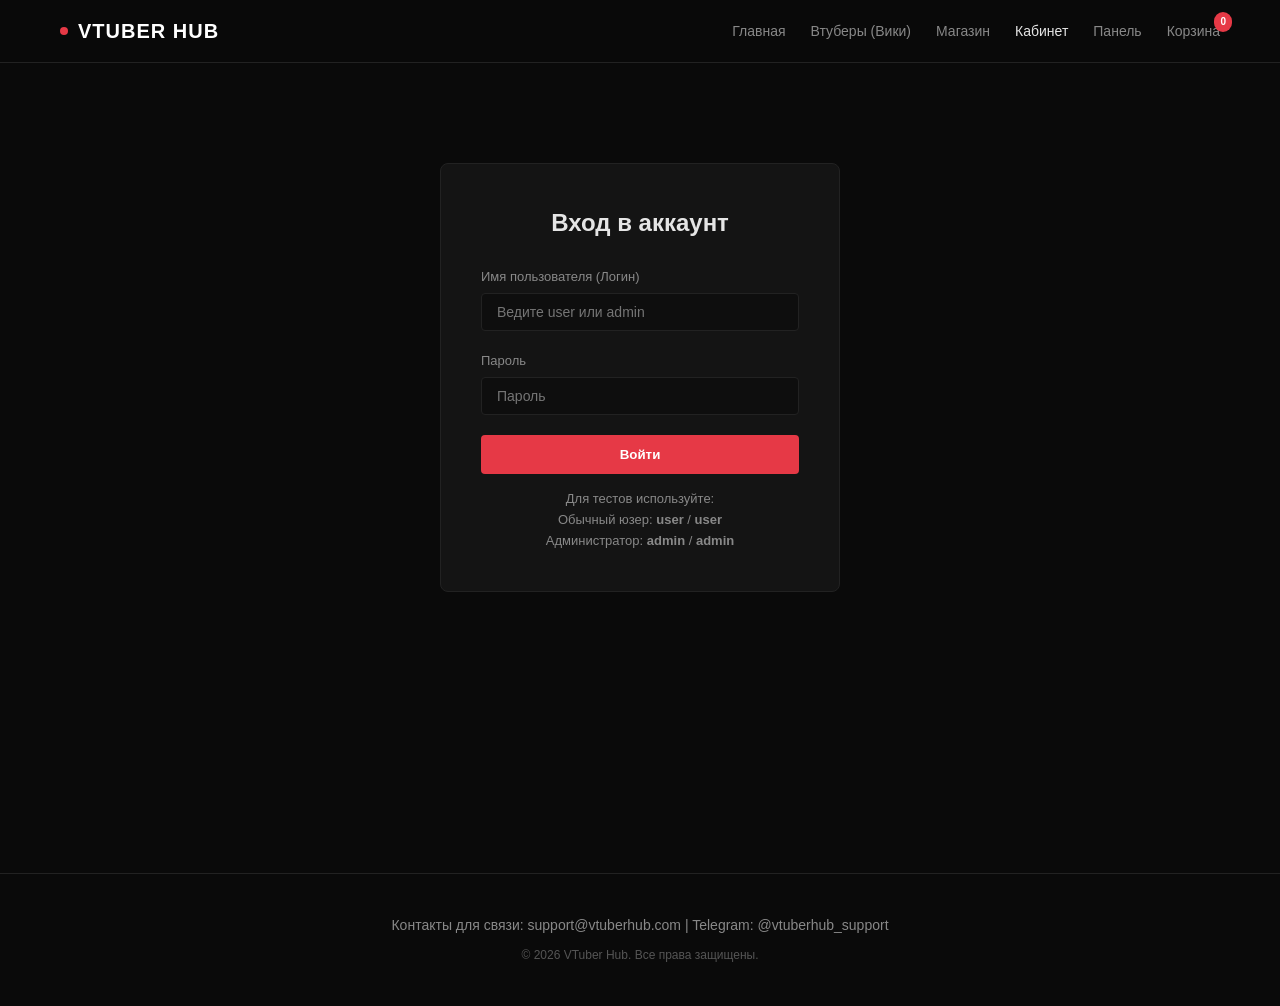
==== account.html @ 6519ed6c "Add files via upload" ====
<!DOCTYPE html>
<html lang="ru">
<head>
    <meta charset="UTF-8">
    <meta name="viewport" content="width=device-width, initial-scale=1.0">
    <title>Личный Кабинет - VTuber Hub</title>
    <link rel="stylesheet" href="style.css">
    <style>
        .account-layout {
            display: grid;
            grid-template-columns: 250px 1fr;
            gap: 40px;
        }
        @media (max-width: 768px) {
            .account-layout {
                grid-template-columns: 1fr;
            }
        }
        .account-menu {
            display: flex;
            flex-direction: column;
            gap: 10px;
        }
        .account-menu-btn {
            background: none;
            border: none;
            color: var(--text-muted);
            text-align: left;
            padding: 12px 15px;
            font-size: 15px;
            cursor: pointer;
            border-radius: 4px;
            transition: background-color 0.2s, color 0.2s;
        }
        .account-menu-btn:hover, .account-menu-btn.active {
            background-color: var(--card-bg);
            color: var(--text-main);
        }
        .account-content {
            background-color: var(--card-bg);
            border: 1px solid var(--border-color);
            border-radius: 8px;
            padding: 30px;
        }
        .profile-header {
            display: flex;
            align-items: center;
            gap: 20px;
            margin-bottom: 30px;
        }
        .avatar-placeholder {
            width: 80px;
            height: 80px;
            border-radius: 50%;
            background-color: #222;
            display: flex;
            align-items: center;
            justify-content: center;
            border: 2px solid var(--accent-color);
            font-size: 24px;
            font-weight: bold;
        }
        .order-item {
            border-bottom: 1px solid var(--border-color);
            padding: 15px 0;
            display: flex;
            justify-content: space-between;
            align-items: center;
        }
        .order-item:last-child {
            border-bottom: none;
        }
        .order-status {
            background-color: #222;
            padding: 4px 10px;
            border-radius: 12px;
            font-size: 12px;
        }
        .order-status.delivered {
            color: #4BB543;
            background-color: rgba(75, 181, 67, 0.1);
        }
        .order-status.processing {
            color: #FFCC00;
            background-color: rgba(255, 204, 0, 0.1);
        }
        .chat-box {
            display: flex;
            flex-direction: column;
            height: 400px;
            border: 1px solid var(--border-color);
            border-radius: 6px;
            background-color: #0E0E0E;
        }
        .chat-messages {
            flex-grow: 1;
            padding: 20px;
            overflow-y: auto;
            display: flex;
            flex-direction: column;
            gap: 15px;
        }
        .chat-msg {
            max-width: 70%;
            padding: 10px 15px;
            border-radius: 8px;
            font-size: 14px;
        }
        .chat-msg.manager {
            background-color: #222;
            align-self: flex-start;
        }
        .chat-msg.user {
            background-color: var(--accent-color);
            color: #FFF;
            align-self: flex-end;
        }
        .chat-input-area {
            display: flex;
            border-top: 1px solid var(--border-color);
        }
        .chat-input {
            flex-grow: 1;
            background: none;
            border: none;
            padding: 15px;
            color: var(--text-main);
            outline: none;
        }
        .chat-send-btn {
            background-color: var(--accent-color);
            border: none;
            color: white;
            padding: 0 25px;
            cursor: pointer;
            font-weight: 600;
        }
        /* Auth Screen */
        .auth-container {
            max-width: 400px;
            margin: 60px auto;
            background-color: var(--card-bg);
            border: 1px solid var(--border-color);
            border-radius: 8px;
            padding: 40px;
        }
    </style>
</head>
<body>

    <header>
        <div class="nav-container">
            <a href="index.html" class="logo">
                <div class="logo-dot"></div>
                VTUBER HUB
            </a>
            <nav>
                <a href="index.html">Главная</a>
                <a href="wiki.html">Втуберы (Вики)</a>
                <a href="shop.html">Магазин</a>
                <a href="account.html" class="active">Кабинет</a>
                <a href="admin.html">Панель</a>
                <a class="cart-trigger" onclick="toggleCart()">
                    Корзина <span class="cart-badge" id="cart-count">0</span>
                </a>
            </nav>
        </div>
    </header>

    <main>
        <!-- Auth Screen (Visible only when not logged in) -->
        <div id="auth-screen" class="auth-container">
            <h2 style="margin-bottom: 25px; font-weight: 800; text-align: center;">Вход в аккаунт</h2>
            <div class="form-group">
                <label>Имя пользователя (Логин)</label>
                <input type="text" class="form-control" id="login-username" placeholder="Ведите user или admin">
            </div>
            <div class="form-group">
                <label>Пароль</label>
                <input type="password" class="form-control" id="login-password" placeholder="Пароль">
            </div>
            <button class="btn-danger" style="width: 100%; padding: 12px; font-weight: bold; margin-bottom: 15px;" onclick="handleLogin()">Войти</button>
            <p style="font-size: 13px; color: var(--text-muted); text-align: center;">Для тестов используйте:</p>
            <p style="font-size: 13px; color: var(--text-muted); text-align: center;">Обычный юзер: <strong>user</strong> / <strong>user</strong></p>
            <p style="font-size: 13px; color: var(--text-muted); text-align: center;">Администратор: <strong>admin</strong> / <strong>admin</strong></p>
        </div>

        <!-- Logged In Layout -->
        <div id="account-main-layout" class="account-layout" style="display: none;">
            <div class="account-menu">
                <button class="account-menu-btn active" id="menu-btn-profile" onclick="showTab('profile')">Мой Профиль</button>
                <button class="account-menu-btn" id="menu-btn-orders" onclick="showTab('orders')">История заказов</button>
                <button class="account-menu-btn" id="menu-btn-chat" onclick="showTab('chat')">Чат с поддержкой</button>
                <button class="account-menu-btn" style="color: var(--accent-color); margin-top: 20px;" onclick="logout()">Выйти</button>
            </div>
            <div class="account-content">
                <!-- Tab: Profile -->
                <div id="tab-profile">
                    <div class="profile-header">
                        <div class="avatar-placeholder" id="avatar-char">U</div>
                        <div>
                            <h3 id="profile-display-name">Константин</h3>
                            <p style="color: var(--text-muted); font-size: 14px;" id="profile-role">Обычный аккаунт</p>
                        </div>
                    </div>
                    <div class="form-group">
                        <p><strong>Email:</strong> user@example.com</p>
                        <p style="margin-top: 10px;"><strong>Телефон:</strong> +7 (999) 123-45-67</p>
                        <p style="margin-top: 10px;"><strong>Адрес доставки:</strong> г. Москва, пункт СДЭК ул. Ленина 15</p>
                    </div>
                </div>

                <!-- Tab: Orders -->
                <div id="tab-orders" style="display: none;">
                    <h3 style="margin-bottom: 20px;">Ваши заказы</h3>
                    <div id="orders-list-container">
                        <!-- Filled dynamically -->
                    </div>
                </div>

                <!-- Tab: Support Chat -->
                <div id="tab-chat" style="display: none;">
                    <h3 style="margin-bottom: 15px;">Диалог с менеджером</h3>
                    <div class="chat-box">
                        <div class="chat-messages" id="user-chat-messages">
                            <div class="chat-msg manager">Здравствуйте! Чем я могу вам помочь сегодня?</div>
                        </div>
                        <div class="chat-input-area">
                            <input type="text" class="chat-input" id="user-chat-input" placeholder="Введите ваше сообщение..." onkeypress="handleChatPress(event)">
                            <button class="chat-send-btn" onclick="sendMessage()">Отправить</button>
                        </div>
                    </div>
                </div>
            </div>
        </div>
    </main>

    <footer>
        <p>Контакты для связи: support@vtuberhub.com | Telegram: @vtuberhub_support</p>
        <p style="margin-top: 10px; font-size: 12px; color: #555;">© 2026 VTuber Hub. Все права защищены.</p>
    </footer>

    <script src="app.js"></script>
    <script>
        function checkSession() {
            const currentUser = getCurrentUser();
            if (currentUser) {
                document.getElementById('auth-screen').style.display = 'none';
                document.getElementById('account-main-layout').style.display = 'grid';
                
                document.getElementById('profile-display-name').textContent = currentUser.name;
                document.getElementById('profile-role').textContent = currentUser.role === 'admin' ? "Администратор / Менеджер" : "Зарегистрированный пользователь";
                document.getElementById('avatar-char').textContent = currentUser.name.charAt(0).toUpperCase();

                renderUserOrders();
            } else {
                document.getElementById('auth-screen').style.display = 'block';
                document.getElementById('account-main-layout').style.display = 'none';
            }
        }

        function handleLogin() {
            const u = document.getElementById('login-username').value.trim();
            const p = document.getElementById('login-password').value.trim();
            const user = login(u, p);
            if (user) {
                checkSession();
                // If admin, they might want to go straight to panel
                if(user.role === 'admin') {
                    window.location.href = "admin.html";
                }
            } else {
                alert('Неверные имя пользователя или пароль! Попробуйте user/user');
            }
        }

        function showTab(tabId) {
            document.querySelectorAll('.account-menu-btn').forEach(b => b.classList.remove('active'));
            document.getElementById(`menu-btn-${tabId}`).classList.add('active');

            document.getElementById('tab-profile').style.display = tabId === 'profile' ? 'block' : 'none';
            document.getElementById('tab-orders').style.display = tabId === 'orders' ? 'block' : 'none';
            document.getElementById('tab-chat').style.display = tabId === 'chat' ? 'block' : 'none';
        }

        function renderUserOrders() {
            const currentUser = getCurrentUser();
            const allOrders = getOrders();
            const userOrders = allOrders.filter(o => o.client === currentUser.username);
            const container = document.getElementById('orders-list-container');

            if (userOrders.length === 0) {
                container.innerHTML = '<p style="color: var(--text-muted); padding: 20px 0;">У вас пока нет оформленных заказов.</p>';
                return;
            }

            container.innerHTML = userOrders.map(o => {
                let statusClass = "processing";
                let statusText = "Новый";
                if (o.status === "work") { statusClass = "processing"; statusText = "В обработке"; }
                if (o.status === "delivery") { statusClass = "processing"; statusText = "Отправлен в доставку"; }
                if (o.status === "done") { statusClass = "delivered"; statusText = "Доставлен"; }

                return `
                    <div class="order-item">
                        <div>
                            <strong>Заказ #${o.id}</strong><br>
                            <span style="font-size: 13px; color: var(--text-muted);">${o.item}</span>
                        </div>
                        <div style="text-align: right;">
                            <span class="order-status ${statusClass}">${statusText}</span><br>
                            <strong style="font-size: 14px;">${o.price} ₽</strong>
                        </div>
                    </div>
                `;
            }).join('');
        }

        // Support Chat
        function sendMessage() {
            const input = document.getElementById('user-chat-input');
            const text = input.value.trim();
            if (!text) return;

            const chatMessages = document.getElementById('user-chat-messages');

            // Append User Message
            const uMsg = document.createElement('div');
            uMsg.className = "chat-msg user";
            uMsg.textContent = text;
            chatMessages.appendChild(uMsg);

            input.value = '';
            chatMessages.scrollTop = chatMessages.scrollHeight;

            // Simulated auto response
            setTimeout(() => {
                const mMsg = document.createElement('div');
                mMsg.className = "chat-msg manager";
                mMsg.textContent = "Ваше обращение принято менеджером. Пожалуйста, ожидайте ответа.";
                chatMessages.appendChild(mMsg);
                chatMessages.scrollTop = chatMessages.scrollHeight;
            }, 1500);
        }

        function handleChatPress(e) {
            if (e.key === 'Enter') sendMessage();
        }

        window.addEventListener('DOMContentLoaded', () => {
            checkSession();
            const urlParams = new URLSearchParams(window.location.search);
            const tabParam = urlParams.get('tab');
            if (tabParam) {
                showTab(tabParam);
            }
        });
    </script>
</body>
</html>
---- style.css ----
/* Global CSS Variables for Dark Minimalist Premium Aesthetic */
:root {
    --bg-color: #0A0A0A;
    --card-bg: #141414;
    --border-color: #222222;
    --text-main: #E5E5E5;
    --text-muted: #888888;
    --accent-color: #E63946;
    --accent-hover: #FF4D5A;
    --font-family: -apple-system, BlinkMacSystemFont, "Segoe UI", Roboto, Helvetica, Arial, sans-serif;
}

* {
    box-sizing: border-box;
    margin: 0;
    padding: 0;
}

body {
    background-color: var(--bg-color);
    color: var(--text-main);
    font-family: var(--font-family);
    line-height: 1.6;
    overflow-x: hidden;
}

/* Common Header */
header {
    position: sticky;
    top: 0;
    z-index: 100;
    background-color: rgba(10, 10, 10, 0.95);
    border-bottom: 1px solid var(--border-color);
    backdrop-filter: blur(10px);
}

.nav-container {
    max-width: 1200px;
    margin: 0 auto;
    display: flex;
    justify-content: space-between;
    align-items: center;
    padding: 15px 20px;
}

.logo {
    font-size: 20px;
    font-weight: 700;
    letter-spacing: 1px;
    color: #FFF;
    text-decoration: none;
    display: flex;
    align-items: center;
    gap: 10px;
}

.logo-dot {
    width: 8px;
    height: 8px;
    background-color: var(--accent-color);
    border-radius: 50%;
}

nav {
    display: flex;
    gap: 25px;
    align-items: center;
}

nav a {
    color: var(--text-muted);
    text-decoration: none;
    font-size: 14px;
    font-weight: 500;
    transition: color 0.2s ease;
    cursor: pointer;
}

nav a:hover, nav a.active {
    color: var(--text-main);
}

.cart-trigger {
    position: relative;
    cursor: pointer;
}

.cart-badge {
    position: absolute;
    top: -8px;
    right: -12px;
    background-color: var(--accent-color);
    color: white;
    font-size: 10px;
    padding: 2px 6px;
    border-radius: 10px;
    font-weight: bold;
}

/* Page Layout */
main {
    max-width: 1200px;
    margin: 0 auto;
    padding: 40px 20px;
    min-height: calc(100vh - 150px);
}

.section-title {
    font-size: 24px;
    font-weight: 700;
    margin-bottom: 30px;
    position: relative;
    padding-bottom: 10px;
}

.section-title::after {
    content: '';
    position: absolute;
    bottom: 0;
    left: 0;
    width: 40px;
    height: 2px;
    background-color: var(--accent-color);
}

/* Premium Buttons */
.hero-btn, .btn-primary {
    background-color: var(--text-main);
    color: var(--bg-color);
    padding: 12px 30px;
    border-radius: 4px;
    text-decoration: none;
    font-weight: 600;
    transition: transform 0.2s, background-color 0.2s;
    border: none;
    cursor: pointer;
    display: inline-block;
}

.hero-btn:hover, .btn-primary:hover {
    transform: scale(1.02);
    background-color: #FFF;
}

.btn-secondary {
    background-color: var(--card-bg);
    border: 1px solid var(--border-color);
    color: var(--text-main);
    padding: 10px 20px;
    border-radius: 4px;
    font-weight: 600;
    cursor: pointer;
    transition: border-color 0.2s, color 0.2s;
}

.btn-secondary:hover {
    border-color: var(--text-main);
}

.btn-danger {
    background-color: var(--accent-color);
    color: white;
    border: none;
    padding: 10px 20px;
    border-radius: 4px;
    font-weight: 600;
    cursor: pointer;
}

.btn-danger:hover {
    background-color: var(--accent-hover);
}

/* Two Column Layout (Wiki & Shop Sidebar) */
.two-column-layout {
    display: grid;
    grid-template-columns: 280px 1fr;
    gap: 30px;
}

@media (max-width: 768px) {
    .two-column-layout {
        grid-template-columns: 1fr;
    }
}

.sidebar {
    background-color: var(--card-bg);
    border: 1px solid var(--border-color);
    border-radius: 8px;
    padding: 20px;
    height: fit-content;
}

.search-bar {
    width: 100%;
    background-color: #0E0E0E;
    border: 1px solid var(--border-color);
    border-radius: 4px;
    padding: 10px 15px;
    color: var(--text-main);
    font-size: 14px;
    margin-bottom: 20px;
    outline: none;
}

.search-bar:focus {
    border-color: var(--accent-color);
}

.list-title {
    font-size: 12px;
    text-transform: uppercase;
    color: var(--text-muted);
    letter-spacing: 1px;
    margin-bottom: 10px;
    font-weight: bold;
}

.sidebar-list {
    list-style: none;
    display: flex;
    flex-direction: column;
    gap: 5px;
}

.sidebar-item {
    padding: 10px;
    border-radius: 4px;
    cursor: pointer;
    transition: background-color 0.2s, color 0.2s;
    font-size: 14px;
}

.sidebar-item:hover, .sidebar-item.active {
    background-color: #222;
    color: var(--text-main);
}

/* Shared Forms Styling */
.form-group {
    margin-bottom: 20px;
}

.form-group label {
    display: block;
    font-size: 13px;
    color: var(--text-muted);
    margin-bottom: 5px;
}

.form-control {
    width: 100%;
    background-color: #0E0E0E;
    border: 1px solid var(--border-color);
    border-radius: 4px;
    padding: 10px 15px;
    color: var(--text-main);
    font-size: 14px;
    outline: none;
}

.form-control:focus {
    border-color: var(--accent-color);
}

/* Global Footer */
footer {
    text-align: center;
    color: var(--text-muted);
    font-size: 14px;
    border-top: 1px solid var(--border-color);
    padding: 40px 20px;
    margin-top: 60px;
}

/* Modal Styling */
.modal {
    display: none;
    position: fixed;
    top: 0;
    left: 0;
    width: 100%;
    height: 100%;
    background-color: rgba(0, 0, 0, 0.8);
    z-index: 1000;
    align-items: center;
    justify-content: center;
}

.modal.active {
    display: flex;
}

.modal-content {
    background-color: var(--card-bg);
    border: 1px solid var(--border-color);
    border-radius: 8px;
    width: 500px;
    max-width: 90%;
    padding: 30px;
    max-height: 80vh;
    display: flex;
    flex-direction: column;
}

.modal-header {
    display: flex;
    justify-content: space-between;
    align-items: center;
    border-bottom: 1px solid var(--border-color);
    padding-bottom: 15px;
    margin-bottom: 20px;
}

.modal-close {
    background: none;
    border: none;
    color: var(--text-muted);
    font-size: 24px;
    cursor: pointer;
}

.cart-items-list {
    flex-grow: 1;
    overflow-y: auto;
    margin-bottom: 20px;
    display: flex;
    flex-direction: column;
    gap: 15px;
}

.cart-item {
    display: flex;
    justify-content: space-between;
    align-items: center;
    border-bottom: 1px solid var(--border-color);
    padding-bottom: 15px;
}

.cart-item:last-child {
    border-bottom: none;
}

.cart-item-details h4 {
    font-size: 14px;
}

.cart-item-details p {
    font-size: 12px;
    color: var(--text-muted);
}

.cart-qty-control {
    display: flex;
    align-items: center;
    gap: 10px;
}

.qty-btn {
    background-color: #222;
    border: none;
    color: white;
    width: 25px;
    height: 25px;
    border-radius: 4px;
    cursor: pointer;
}

.qty-num {
    font-size: 14px;
    width: 20px;
    text-align: center;
}

.cart-total-section {
    border-top: 1px solid var(--border-color);
    padding-top: 20px;
    display: flex;
    justify-content: space-between;
    align-items: center;
    font-weight: bold;
    font-size: 18px;
    margin-bottom: 20px;
}
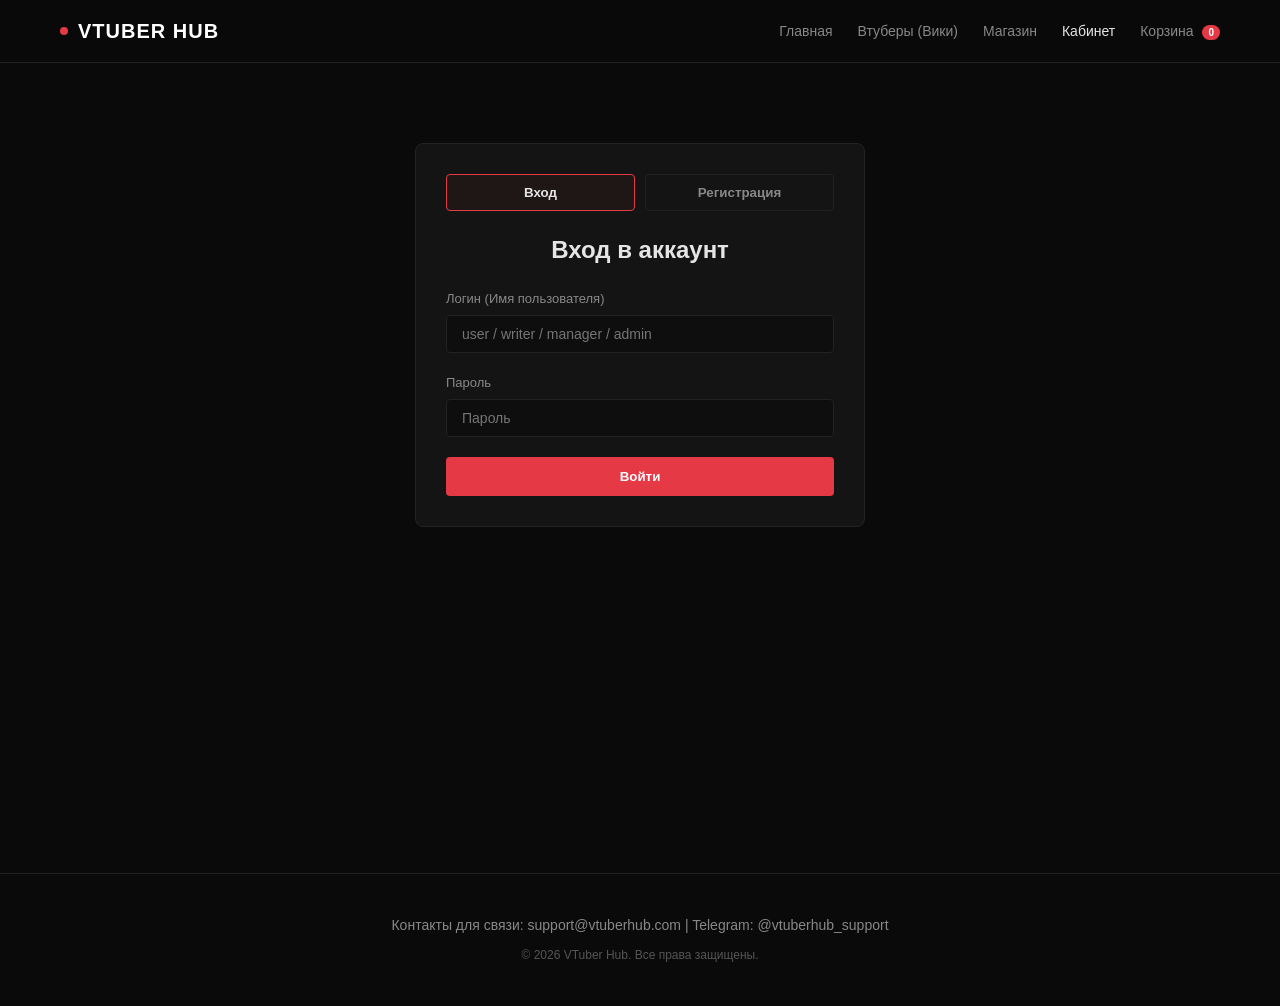
==== commit 2d1f7894: "Add files via upload" ====
--- a/account.html
+++ b/account.html
@@ -6,186 +6,79 @@
     <title>Личный Кабинет - VTuber Hub</title>
     <link rel="stylesheet" href="style.css">
     <style>
-        .account-layout {
-            display: grid;
-            grid-template-columns: 250px 1fr;
-            gap: 40px;
-        }
-        @media (max-width: 768px) {
-            .account-layout {
-                grid-template-columns: 1fr;
-            }
-        }
-        .account-menu {
-            display: flex;
-            flex-direction: column;
-            gap: 10px;
-        }
-        .account-menu-btn {
-            background: none;
-            border: none;
-            color: var(--text-muted);
-            text-align: left;
-            padding: 12px 15px;
-            font-size: 15px;
-            cursor: pointer;
-            border-radius: 4px;
-            transition: background-color 0.2s, color 0.2s;
-        }
-        .account-menu-btn:hover, .account-menu-btn.active {
-            background-color: var(--card-bg);
-            color: var(--text-main);
-        }
-        .account-content {
-            background-color: var(--card-bg);
-            border: 1px solid var(--border-color);
-            border-radius: 8px;
-            padding: 30px;
-        }
-        .profile-header {
-            display: flex;
-            align-items: center;
-            gap: 20px;
-            margin-bottom: 30px;
-        }
-        .avatar-placeholder {
-            width: 80px;
-            height: 80px;
-            border-radius: 50%;
-            background-color: #222;
-            display: flex;
-            align-items: center;
-            justify-content: center;
-            border: 2px solid var(--accent-color);
-            font-size: 24px;
-            font-weight: bold;
-        }
-        .order-item {
-            border-bottom: 1px solid var(--border-color);
-            padding: 15px 0;
-            display: flex;
-            justify-content: space-between;
-            align-items: center;
-        }
-        .order-item:last-child {
-            border-bottom: none;
-        }
-        .order-status {
-            background-color: #222;
-            padding: 4px 10px;
-            border-radius: 12px;
-            font-size: 12px;
-        }
-        .order-status.delivered {
-            color: #4BB543;
-            background-color: rgba(75, 181, 67, 0.1);
-        }
-        .order-status.processing {
-            color: #FFCC00;
-            background-color: rgba(255, 204, 0, 0.1);
-        }
-        .chat-box {
-            display: flex;
-            flex-direction: column;
-            height: 400px;
-            border: 1px solid var(--border-color);
-            border-radius: 6px;
-            background-color: #0E0E0E;
-        }
-        .chat-messages {
-            flex-grow: 1;
-            padding: 20px;
-            overflow-y: auto;
-            display: flex;
-            flex-direction: column;
-            gap: 15px;
-        }
-        .chat-msg {
-            max-width: 70%;
-            padding: 10px 15px;
-            border-radius: 8px;
-            font-size: 14px;
-        }
-        .chat-msg.manager {
-            background-color: #222;
-            align-self: flex-start;
-        }
-        .chat-msg.user {
-            background-color: var(--accent-color);
-            color: #FFF;
-            align-self: flex-end;
-        }
-        .chat-input-area {
-            display: flex;
-            border-top: 1px solid var(--border-color);
-        }
-        .chat-input {
-            flex-grow: 1;
-            background: none;
-            border: none;
-            padding: 15px;
-            color: var(--text-main);
-            outline: none;
-        }
-        .chat-send-btn {
-            background-color: var(--accent-color);
-            border: none;
-            color: white;
-            padding: 0 25px;
-            cursor: pointer;
-            font-weight: 600;
-        }
-        /* Auth Screen */
-        .auth-container {
-            max-width: 400px;
-            margin: 60px auto;
-            background-color: var(--card-bg);
-            border: 1px solid var(--border-color);
-            border-radius: 8px;
-            padding: 40px;
-        }
+        .account-layout { display: grid; grid-template-columns: 250px 1fr; gap: 40px; }
+        @media (max-width: 768px) { .account-layout { grid-template-columns: 1fr; gap: 20px; } }
+        .account-menu { display: flex; flex-direction: column; gap: 10px; }
+        .account-menu-btn { background: none; border: none; color: var(--text-muted); text-align: left; padding: 12px 15px; font-size: 15px; cursor: pointer; border-radius: 4px; transition: background-color 0.2s, color 0.2s; }
+        .account-menu-btn:hover, .account-menu-btn.active { background-color: var(--card-bg); color: var(--text-main); }
+        .account-content { background-color: var(--card-bg); border: 1px solid var(--border-color); border-radius: 8px; padding: 30px; }
+        .profile-header { display: flex; align-items: center; gap: 20px; margin-bottom: 30px; }
+        .avatar-placeholder { width: 80px; height: 80px; border-radius: 50%; background-color: #222; display: flex; align-items: center; justify-content: center; border: 2px solid var(--accent-color); font-size: 24px; font-weight: bold; }
+        .order-item { border-bottom: 1px solid var(--border-color); padding: 15px 0; display: flex; justify-content: space-between; align-items: center; flex-wrap: wrap; gap: 10px; }
+        .order-item:last-child { border-bottom: none; }
+        .order-status { background-color: #222; padding: 4px 10px; border-radius: 12px; font-size: 12px; }
+        .order-status.delivered { color: #4BB543; background-color: rgba(75, 181, 67, 0.1); }
+        .order-status.processing { color: #FFCC00; background-color: rgba(255, 204, 0, 0.1); }
+        .chat-box { display: flex; flex-direction: column; height: 400px; border: 1px solid var(--border-color); border-radius: 6px; background-color: #0E0E0E; }
+        .chat-messages { flex-grow: 1; padding: 20px; overflow-y: auto; display: flex; flex-direction: column; gap: 15px; }
+        .chat-msg { max-width: 70%; padding: 10px 15px; border-radius: 8px; font-size: 14px; }
+        .chat-msg.manager { background-color: #222; align-self: flex-start; }
+        .chat-msg.user { background-color: var(--accent-color); color: #FFF; align-self: flex-end; }
+        .chat-input-area { display: flex; border-top: 1px solid var(--border-color); }
+        .chat-input { flex-grow: 1; background: none; border: none; padding: 15px; color: var(--text-main); outline: none; }
+        .chat-send-btn { background-color: var(--accent-color); border: none; color: white; padding: 0 25px; cursor: pointer; font-weight: 600; }
+        .auth-container { max-width: 450px; margin: 40px auto; background-color: var(--card-bg); border: 1px solid var(--border-color); border-radius: 8px; padding: 30px; }
+        .auth-tabs { display: flex; gap: 10px; margin-bottom: 20px; }
+        .auth-tab-btn { flex: 1; background: none; border: 1px solid var(--border-color); color: var(--text-muted); padding: 10px; cursor: pointer; font-weight: 600; border-radius: 4px; }
+        .auth-tab-btn.active { border-color: var(--accent-color); color: var(--text-main); background-color: rgba(230, 57, 70, 0.05); }
     </style>
 </head>
 <body>
-
     <header>
         <div class="nav-container">
-            <a href="index.html" class="logo">
-                <div class="logo-dot"></div>
-                VTUBER HUB
-            </a>
-            <nav>
-                <a href="index.html">Главная</a>
-                <a href="wiki.html">Втуберы (Вики)</a>
-                <a href="shop.html">Магазин</a>
-                <a href="account.html" class="active">Кабинет</a>
-                <a href="admin.html">Панель</a>
-                <a class="cart-trigger" onclick="toggleCart()">
-                    Корзина <span class="cart-badge" id="cart-count">0</span>
-                </a>
-            </nav>
+            <a href="index.html" class="logo"><div class="logo-dot"></div>VTUBER HUB</a>
+            <nav></nav>
         </div>
     </header>
-
     <main>
-        <!-- Auth Screen (Visible only when not logged in) -->
         <div id="auth-screen" class="auth-container">
-            <h2 style="margin-bottom: 25px; font-weight: 800; text-align: center;">Вход в аккаунт</h2>
-            <div class="form-group">
-                <label>Имя пользователя (Логин)</label>
-                <input type="text" class="form-control" id="login-username" placeholder="Ведите user или admin">
-            </div>
-            <div class="form-group">
-                <label>Пароль</label>
-                <input type="password" class="form-control" id="login-password" placeholder="Пароль">
-            </div>
-            <button class="btn-danger" style="width: 100%; padding: 12px; font-weight: bold; margin-bottom: 15px;" onclick="handleLogin()">Войти</button>
-            <p style="font-size: 13px; color: var(--text-muted); text-align: center;">Для тестов используйте:</p>
-            <p style="font-size: 13px; color: var(--text-muted); text-align: center;">Обычный юзер: <strong>user</strong> / <strong>user</strong></p>
-            <p style="font-size: 13px; color: var(--text-muted); text-align: center;">Администратор: <strong>admin</strong> / <strong>admin</strong></p>
+            <div class="auth-tabs">
+                <button class="auth-tab-btn active" id="tab-btn-signin" onclick="switchAuthTab('signin')">Вход</button>
+                <button class="auth-tab-btn" id="tab-btn-signup" onclick="switchAuthTab('signup')">Регистрация</button>
+            </div>
+            <div id="form-signin">
+                <h2 style="margin-bottom: 20px; font-weight: 800; text-align: center;">Вход в аккаунт</h2>
+                <div class="form-group">
+                    <label>Логин (Имя пользователя)</label>
+                    <input type="text" class="form-control" id="login-username" placeholder="user / writer / manager / admin">
+                </div>
+                <div class="form-group">
+                    <label>Пароль</label>
+                    <input type="password" class="form-control" id="login-password" placeholder="Пароль">
+                </div>
+                <button class="btn-danger" style="width: 100%; padding: 12px; font-weight: bold;" onclick="handleLogin()">Войти</button>
+            </div>
+            <div id="form-signup" style="display: none;">
+                <h2 style="margin-bottom: 20px; font-weight: 800; text-align: center;">Регистрация</h2>
+                <div class="form-group">
+                    <label>Email</label>
+                    <input type="email" class="form-control" id="reg-email" placeholder="example@mail.com">
+                </div>
+                <div class="form-group">
+                    <label>Желаемый Логин</label>
+                    <input type="text" class="form-control" id="reg-username" placeholder="Имя пользователя">
+                </div>
+                <div class="form-group">
+                    <label>Отображаемое имя (Имя)</label>
+                    <input type="text" class="form-control" id="reg-name" placeholder="Константин">
+                </div>
+                <div class="form-group">
+                    <label>Пароль</label>
+                    <input type="password" class="form-control" id="reg-password" placeholder="Придумайте пароль">
+                </div>
+                <button class="btn-danger" style="width: 100%; padding: 12px; font-weight: bold;" onclick="handleRegister()">Создать аккаунт</button>
+            </div>
         </div>
-
-        <!-- Logged In Layout -->
         <div id="account-main-layout" class="account-layout" style="display: none;">
             <div class="account-menu">
                 <button class="account-menu-btn active" id="menu-btn-profile" onclick="showTab('profile')">Мой Профиль</button>
@@ -194,7 +87,6 @@
                 <button class="account-menu-btn" style="color: var(--accent-color); margin-top: 20px;" onclick="logout()">Выйти</button>
             </div>
             <div class="account-content">
-                <!-- Tab: Profile -->
                 <div id="tab-profile">
                     <div class="profile-header">
                         <div class="avatar-placeholder" id="avatar-char">U</div>
@@ -209,22 +101,14 @@
                         <p style="margin-top: 10px;"><strong>Адрес доставки:</strong> г. Москва, пункт СДЭК ул. Ленина 15</p>
                     </div>
                 </div>
-
-                <!-- Tab: Orders -->
                 <div id="tab-orders" style="display: none;">
                     <h3 style="margin-bottom: 20px;">Ваши заказы</h3>
-                    <div id="orders-list-container">
-                        <!-- Filled dynamically -->
-                    </div>
-                </div>
-
-                <!-- Tab: Support Chat -->
+                    <div id="orders-list-container"></div>
+                </div>
                 <div id="tab-chat" style="display: none;">
                     <h3 style="margin-bottom: 15px;">Диалог с менеджером</h3>
                     <div class="chat-box">
-                        <div class="chat-messages" id="user-chat-messages">
-                            <div class="chat-msg manager">Здравствуйте! Чем я могу вам помочь сегодня?</div>
-                        </div>
+                        <div class="chat-messages" id="user-chat-messages"></div>
                         <div class="chat-input-area">
                             <input type="text" class="chat-input" id="user-chat-input" placeholder="Введите ваше сообщение..." onkeypress="handleChatPress(event)">
                             <button class="chat-send-btn" onclick="sendMessage()">Отправить</button>
@@ -234,127 +118,130 @@
             </div>
         </div>
     </main>
-
     <footer>
         <p>Контакты для связи: support@vtuberhub.com | Telegram: @vtuberhub_support</p>
         <p style="margin-top: 10px; font-size: 12px; color: #555;">© 2026 VTuber Hub. Все права защищены.</p>
     </footer>
-
     <script src="app.js"></script>
     <script>
+        let currentAuthTab = 'signin';
+        function switchAuthTab(tab) {
+            currentAuthTab = tab;
+            document.getElementById('tab-btn-signin').classList.toggle('active', tab === 'signin');
+            document.getElementById('tab-btn-signup').classList.toggle('active', tab === 'signup');
+            document.getElementById('form-signin').style.display = tab === 'signin' ? 'block' : 'none';
+            document.getElementById('form-signup').style.display = tab === 'signup' ? 'block' : 'none';
+        }
+        function handleRegister() {
+            const email = document.getElementById('reg-email').value.trim();
+            const username = document.getElementById('reg-username').value.trim().toLowerCase();
+            const name = document.getElementById('reg-name').value.trim();
+            const password = document.getElementById('reg-password').value.trim();
+            if (!email || !username || !name || !password) { alert('Пожалуйста, заполните все поля!'); return; }
+            let users = getUsers();
+            if (users.find(u => u.username === username)) { alert('Данный логин уже занят!'); return; }
+            users.push({ username, password, role: "user", name, email });
+            localStorage.setItem('users', JSON.stringify(users));
+            alert('Регистрация прошла успешно! Теперь вы можете войти.');
+            switchAuthTab('signin');
+        }
         function checkSession() {
             const currentUser = getCurrentUser();
             if (currentUser) {
                 document.getElementById('auth-screen').style.display = 'none';
                 document.getElementById('account-main-layout').style.display = 'grid';
-                
                 document.getElementById('profile-display-name').textContent = currentUser.name;
-                document.getElementById('profile-role').textContent = currentUser.role === 'admin' ? "Администратор / Менеджер" : "Зарегистрированный пользователь";
+                let roleText = "Пользователь (USER)";
+                if (currentUser.role === 'admin') roleText = "Администратор (ADMIN)";
+                if (currentUser.role === 'writer') roleText = "Редактор (WRITER)";
+                if (currentUser.role === 'manager') roleText = "Менеджер (MANAGER)";
+                document.getElementById('profile-role').textContent = roleText;
                 document.getElementById('avatar-char').textContent = currentUser.name.charAt(0).toUpperCase();
-
                 renderUserOrders();
+                loadUserChat();
             } else {
                 document.getElementById('auth-screen').style.display = 'block';
                 document.getElementById('account-main-layout').style.display = 'none';
             }
-        }
-
+            renderHeaderNav();
+        }
         function handleLogin() {
-            const u = document.getElementById('login-username').value.trim();
+            const u = document.getElementById('login-username').value.trim().toLowerCase();
             const p = document.getElementById('login-password').value.trim();
             const user = login(u, p);
-            if (user) {
-                checkSession();
-                // If admin, they might want to go straight to panel
-                if(user.role === 'admin') {
-                    window.location.href = "admin.html";
-                }
-            } else {
-                alert('Неверные имя пользователя или пароль! Попробуйте user/user');
-            }
-        }
-
+            if (user) { checkSession(); if(user.role !== 'user') { window.location.href = "admin.html"; } } else { alert('Неверный логин или пароль!'); }
+        }
         function showTab(tabId) {
             document.querySelectorAll('.account-menu-btn').forEach(b => b.classList.remove('active'));
             document.getElementById(`menu-btn-${tabId}`).classList.add('active');
-
             document.getElementById('tab-profile').style.display = tabId === 'profile' ? 'block' : 'none';
             document.getElementById('tab-orders').style.display = tabId === 'orders' ? 'block' : 'none';
             document.getElementById('tab-chat').style.display = tabId === 'chat' ? 'block' : 'none';
         }
-
         function renderUserOrders() {
             const currentUser = getCurrentUser();
             const allOrders = getOrders();
             const userOrders = allOrders.filter(o => o.client === currentUser.username);
             const container = document.getElementById('orders-list-container');
-
             if (userOrders.length === 0) {
                 container.innerHTML = '<p style="color: var(--text-muted); padding: 20px 0;">У вас пока нет оформленных заказов.</p>';
                 return;
             }
-
             container.innerHTML = userOrders.map(o => {
                 let statusClass = "processing";
                 let statusText = "Новый";
                 if (o.status === "work") { statusClass = "processing"; statusText = "В обработке"; }
-                if (o.status === "delivery") { statusClass = "processing"; statusText = "Отправлен в доставку"; }
+                if (o.status === "delivery") { statusClass = "processing"; statusText = "В доставке"; }
                 if (o.status === "done") { statusClass = "delivered"; statusText = "Доставлен"; }
-
                 return `
                     <div class="order-item">
-                        <div>
-                            <strong>Заказ #${o.id}</strong><br>
-                            <span style="font-size: 13px; color: var(--text-muted);">${o.item}</span>
-                        </div>
-                        <div style="text-align: right;">
-                            <span class="order-status ${statusClass}">${statusText}</span><br>
-                            <strong style="font-size: 14px;">${o.price} ₽</strong>
-                        </div>
+                        <div><strong>Заказ #${o.id}</strong><br><span style="font-size: 13px; color: var(--text-muted);">${o.item}</span></div>
+                        <div style="text-align: right;"><span class="order-status ${statusClass}">${statusText}</span><br><strong style="font-size: 14px;">${o.price} ₽</strong></div>
                     </div>
                 `;
             }).join('');
         }
-
-        // Support Chat
+        function loadUserChat() {
+            const currentUser = getCurrentUser();
+            if (!currentUser) return;
+            let chats = getSupportChats();
+            let room = chats.find(c => c.clientName === currentUser.username);
+            if (!room) {
+                room = { roomId: "chat_" + currentUser.username, clientName: currentUser.username, messages: [{ senderId: "manager", text: "Здравствуйте! Чем я могу помочь вам сегодня?", timestamp: new Date().toLocaleString() }] };
+                chats.push(room);
+                localStorage.setItem('support_chats', JSON.stringify(chats));
+            }
+            const chatMessages = document.getElementById('user-chat-messages');
+            chatMessages.innerHTML = room.messages.map(m => `
+                <div class="chat-msg ${m.senderId === currentUser.username ? 'user' : 'manager'}">
+                    ${m.text}
+                    <div style="font-size:9px; color:var(--text-muted); text-align:right; margin-top:4px;">${m.timestamp || ''}</div>
+                </div>
+            `).join('');
+            chatMessages.scrollTop = chatMessages.scrollHeight;
+        }
         function sendMessage() {
             const input = document.getElementById('user-chat-input');
             const text = input.value.trim();
             if (!text) return;
-
-            const chatMessages = document.getElementById('user-chat-messages');
-
-            // Append User Message
-            const uMsg = document.createElement('div');
-            uMsg.className = "chat-msg user";
-            uMsg.textContent = text;
-            chatMessages.appendChild(uMsg);
-
-            input.value = '';
-            chatMessages.scrollTop = chatMessages.scrollHeight;
-
-            // Simulated auto response
-            setTimeout(() => {
-                const mMsg = document.createElement('div');
-                mMsg.className = "chat-msg manager";
-                mMsg.textContent = "Ваше обращение принято менеджером. Пожалуйста, ожидайте ответа.";
-                chatMessages.appendChild(mMsg);
-                chatMessages.scrollTop = chatMessages.scrollHeight;
-            }, 1500);
-        }
-
-        function handleChatPress(e) {
-            if (e.key === 'Enter') sendMessage();
-        }
-
+            const currentUser = getCurrentUser();
+            let chats = getSupportChats();
+            let room = chats.find(c => c.clientName === currentUser.username);
+            if (room) {
+                room.messages.push({ senderId: currentUser.username, text: text, timestamp: new Date().toLocaleString() });
+                localStorage.setItem('support_chats', JSON.stringify(chats));
+                loadUserChat();
+                input.value = '';
+            }
+        }
+        function handleChatPress(e) { if (e.key === 'Enter') sendMessage(); }
         window.addEventListener('DOMContentLoaded', () => {
             checkSession();
             const urlParams = new URLSearchParams(window.location.search);
             const tabParam = urlParams.get('tab');
-            if (tabParam) {
-                showTab(tabParam);
-            }
+            if (tabParam) { showTab(tabParam); }
+            setInterval(() => { if (document.getElementById('tab-chat').style.display === 'block') { loadUserChat(); } }, 3000);
         });
     </script>
 </body>
-</html>
+</html>
--- a/style.css
+++ b/style.css
@@ -1,4 +1,3 @@
-/* Global CSS Variables for Dark Minimalist Premium Aesthetic */
 :root {
     --bg-color: #0A0A0A;
     --card-bg: #141414;
@@ -9,377 +8,58 @@
     --accent-hover: #FF4D5A;
     --font-family: -apple-system, BlinkMacSystemFont, "Segoe UI", Roboto, Helvetica, Arial, sans-serif;
 }
-
-* {
-    box-sizing: border-box;
-    margin: 0;
-    padding: 0;
+* { box-sizing: border-box; margin: 0; padding: 0; }
+body { background-color: var(--bg-color); color: var(--text-main); font-family: var(--font-family); line-height: 1.6; overflow-x: hidden; }
+header { position: sticky; top: 0; z-index: 100; background-color: rgba(10, 10, 10, 0.95); border-bottom: 1px solid var(--border-color); backdrop-filter: blur(10px); }
+.nav-container { max-width: 1200px; margin: 0 auto; display: flex; justify-content: space-between; align-items: center; padding: 15px 20px; }
+.logo { font-size: 20px; font-weight: 700; letter-spacing: 1px; color: #FFF; text-decoration: none; display: flex; align-items: center; gap: 10px; }
+.logo-dot { width: 8px; height: 8px; background-color: var(--accent-color); border-radius: 50%; }
+nav { display: flex; gap: 25px; align-items: center; }
+nav a { color: var(--text-muted); text-decoration: none; font-size: 14px; font-weight: 500; transition: color 0.2s ease; cursor: pointer; }
+nav a:hover, nav a.active { color: var(--text-main); }
+.cart-trigger { position: relative; cursor: pointer; }
+.cart-badge { background-color: var(--accent-color); color: white; font-size: 10px; padding: 2px 6px; border-radius: 10px; font-weight: bold; margin-left: 5px; }
+main { max-width: 1200px; margin: 0 auto; padding: 40px 20px; min-height: calc(100vh - 150px); }
+.section-title { font-size: 24px; font-weight: 700; margin-bottom: 30px; position: relative; padding-bottom: 10px; }
+.section-title::after { content: ''; position: absolute; bottom: 0; left: 0; width: 40px; height: 2px; background-color: var(--accent-color); }
+.hero-btn, .btn-primary { background-color: var(--text-main); color: var(--bg-color); padding: 12px 30px; border-radius: 4px; text-decoration: none; font-weight: 600; transition: transform 0.2s, background-color 0.2s; border: none; cursor: pointer; display: inline-block; text-align: center; }
+.hero-btn:hover, .btn-primary:hover { transform: scale(1.02); background-color: #FFF; }
+.btn-secondary { background-color: var(--card-bg); border: 1px solid var(--border-color); color: var(--text-main); padding: 10px 20px; border-radius: 4px; font-weight: 600; cursor: pointer; transition: border-color 0.2s, color 0.2s; }
+.btn-secondary:hover { border-color: var(--text-main); }
+.btn-danger { background-color: var(--accent-color); color: white; border: none; padding: 10px 20px; border-radius: 4px; font-weight: 600; cursor: pointer; transition: background-color 0.2s; }
+.btn-danger:hover { background-color: var(--accent-hover); }
+.two-column-layout { display: grid; grid-template-columns: 280px 1fr; gap: 30px; }
+.table-responsive { width: 100%; overflow-x: auto; -webkit-overflow-scrolling: touch; margin-top: 15px; }
+.form-group { margin-bottom: 20px; }
+.form-group label { display: block; font-size: 13px; color: var(--text-muted); margin-bottom: 5px; }
+.form-control { width: 100%; background-color: #0E0E0E; border: 1px solid var(--border-color); border-radius: 4px; padding: 10px 15px; color: var(--text-main); font-size: 14px; outline: none; transition: border-color 0.2s; }
+.form-control:focus { border-color: var(--accent-color); }
+footer { text-align: center; color: var(--text-muted); font-size: 14px; border-top: 1px solid var(--border-color); padding: 40px 20px; margin-top: 60px; }
+.modal { display: none; position: fixed; top: 0; left: 0; width: 100%; height: 100%; background-color: rgba(0, 0, 0, 0.85); z-index: 1000; align-items: center; justify-content: center; padding: 20px; }
+.modal.active { display: flex; }
+.modal-content { background-color: var(--card-bg); border: 1px solid var(--border-color); border-radius: 8px; width: 550px; max-width: 100%; padding: 30px; max-height: 90vh; display: flex; flex-direction: column; overflow-y: auto; }
+.modal-header { display: flex; justify-content: space-between; align-items: center; border-bottom: 1px solid var(--border-color); padding-bottom: 15px; margin-bottom: 20px; }
+.modal-close { background: none; border: none; color: var(--text-muted); font-size: 28px; cursor: pointer; }
+.cart-items-list { flex-grow: 1; overflow-y: auto; margin-bottom: 20px; display: flex; flex-direction: column; gap: 15px; }
+.cart-item { display: flex; justify-content: space-between; align-items: center; border-bottom: 1px solid var(--border-color); padding-bottom: 15px; }
+.cart-item:last-child { border-bottom: none; }
+.cart-item-details h4 { font-size: 14px; }
+.cart-item-details p { font-size: 12px; color: var(--text-muted); }
+.cart-qty-control { display: flex; align-items: center; gap: 10px; }
+.qty-btn { background-color: #222; border: none; color: white; width: 25px; height: 25px; border-radius: 4px; cursor: pointer; }
+.qty-num { font-size: 14px; width: 20px; text-align: center; }
+.cart-total-section { border-top: 1px solid var(--border-color); padding-top: 20px; display: flex; justify-content: space-between; align-items: center; font-weight: bold; font-size: 18px; margin-bottom: 20px; }
+@media (max-width: 1024px) {
+    main { padding: 30px 15px; }
+    .two-column-layout { grid-template-columns: 240px 1fr; gap: 20px; }
 }
-
-body {
-    background-color: var(--bg-color);
-    color: var(--text-main);
-    font-family: var(--font-family);
-    line-height: 1.6;
-    overflow-x: hidden;
-}
-
-/* Common Header */
-header {
-    position: sticky;
-    top: 0;
-    z-index: 100;
-    background-color: rgba(10, 10, 10, 0.95);
-    border-bottom: 1px solid var(--border-color);
-    backdrop-filter: blur(10px);
-}
-
-.nav-container {
-    max-width: 1200px;
-    margin: 0 auto;
-    display: flex;
-    justify-content: space-between;
-    align-items: center;
-    padding: 15px 20px;
-}
-
-.logo {
-    font-size: 20px;
-    font-weight: 700;
-    letter-spacing: 1px;
-    color: #FFF;
-    text-decoration: none;
-    display: flex;
-    align-items: center;
-    gap: 10px;
-}
-
-.logo-dot {
-    width: 8px;
-    height: 8px;
-    background-color: var(--accent-color);
-    border-radius: 50%;
-}
-
-nav {
-    display: flex;
-    gap: 25px;
-    align-items: center;
-}
-
-nav a {
-    color: var(--text-muted);
-    text-decoration: none;
-    font-size: 14px;
-    font-weight: 500;
-    transition: color 0.2s ease;
-    cursor: pointer;
-}
-
-nav a:hover, nav a.active {
-    color: var(--text-main);
-}
-
-.cart-trigger {
-    position: relative;
-    cursor: pointer;
-}
-
-.cart-badge {
-    position: absolute;
-    top: -8px;
-    right: -12px;
-    background-color: var(--accent-color);
-    color: white;
-    font-size: 10px;
-    padding: 2px 6px;
-    border-radius: 10px;
-    font-weight: bold;
-}
-
-/* Page Layout */
-main {
-    max-width: 1200px;
-    margin: 0 auto;
-    padding: 40px 20px;
-    min-height: calc(100vh - 150px);
-}
-
-.section-title {
-    font-size: 24px;
-    font-weight: 700;
-    margin-bottom: 30px;
-    position: relative;
-    padding-bottom: 10px;
-}
-
-.section-title::after {
-    content: '';
-    position: absolute;
-    bottom: 0;
-    left: 0;
-    width: 40px;
-    height: 2px;
-    background-color: var(--accent-color);
-}
-
-/* Premium Buttons */
-.hero-btn, .btn-primary {
-    background-color: var(--text-main);
-    color: var(--bg-color);
-    padding: 12px 30px;
-    border-radius: 4px;
-    text-decoration: none;
-    font-weight: 600;
-    transition: transform 0.2s, background-color 0.2s;
-    border: none;
-    cursor: pointer;
-    display: inline-block;
-}
-
-.hero-btn:hover, .btn-primary:hover {
-    transform: scale(1.02);
-    background-color: #FFF;
-}
-
-.btn-secondary {
-    background-color: var(--card-bg);
-    border: 1px solid var(--border-color);
-    color: var(--text-main);
-    padding: 10px 20px;
-    border-radius: 4px;
-    font-weight: 600;
-    cursor: pointer;
-    transition: border-color 0.2s, color 0.2s;
-}
-
-.btn-secondary:hover {
-    border-color: var(--text-main);
-}
-
-.btn-danger {
-    background-color: var(--accent-color);
-    color: white;
-    border: none;
-    padding: 10px 20px;
-    border-radius: 4px;
-    font-weight: 600;
-    cursor: pointer;
-}
-
-.btn-danger:hover {
-    background-color: var(--accent-hover);
-}
-
-/* Two Column Layout (Wiki & Shop Sidebar) */
-.two-column-layout {
-    display: grid;
-    grid-template-columns: 280px 1fr;
-    gap: 30px;
-}
-
 @media (max-width: 768px) {
-    .two-column-layout {
-        grid-template-columns: 1fr;
-    }
-}
-
-.sidebar {
-    background-color: var(--card-bg);
-    border: 1px solid var(--border-color);
-    border-radius: 8px;
-    padding: 20px;
-    height: fit-content;
-}
-
-.search-bar {
-    width: 100%;
-    background-color: #0E0E0E;
-    border: 1px solid var(--border-color);
-    border-radius: 4px;
-    padding: 10px 15px;
-    color: var(--text-main);
-    font-size: 14px;
-    margin-bottom: 20px;
-    outline: none;
-}
-
-.search-bar:focus {
-    border-color: var(--accent-color);
-}
-
-.list-title {
-    font-size: 12px;
-    text-transform: uppercase;
-    color: var(--text-muted);
-    letter-spacing: 1px;
-    margin-bottom: 10px;
-    font-weight: bold;
-}
-
-.sidebar-list {
-    list-style: none;
-    display: flex;
-    flex-direction: column;
-    gap: 5px;
-}
-
-.sidebar-item {
-    padding: 10px;
-    border-radius: 4px;
-    cursor: pointer;
-    transition: background-color 0.2s, color 0.2s;
-    font-size: 14px;
-}
-
-.sidebar-item:hover, .sidebar-item.active {
-    background-color: #222;
-    color: var(--text-main);
-}
-
-/* Shared Forms Styling */
-.form-group {
-    margin-bottom: 20px;
-}
-
-.form-group label {
-    display: block;
-    font-size: 13px;
-    color: var(--text-muted);
-    margin-bottom: 5px;
-}
-
-.form-control {
-    width: 100%;
-    background-color: #0E0E0E;
-    border: 1px solid var(--border-color);
-    border-radius: 4px;
-    padding: 10px 15px;
-    color: var(--text-main);
-    font-size: 14px;
-    outline: none;
-}
-
-.form-control:focus {
-    border-color: var(--accent-color);
-}
-
-/* Global Footer */
-footer {
-    text-align: center;
-    color: var(--text-muted);
-    font-size: 14px;
-    border-top: 1px solid var(--border-color);
-    padding: 40px 20px;
-    margin-top: 60px;
-}
-
-/* Modal Styling */
-.modal {
-    display: none;
-    position: fixed;
-    top: 0;
-    left: 0;
-    width: 100%;
-    height: 100%;
-    background-color: rgba(0, 0, 0, 0.8);
-    z-index: 1000;
-    align-items: center;
-    justify-content: center;
-}
-
-.modal.active {
-    display: flex;
-}
-
-.modal-content {
-    background-color: var(--card-bg);
-    border: 1px solid var(--border-color);
-    border-radius: 8px;
-    width: 500px;
-    max-width: 90%;
-    padding: 30px;
-    max-height: 80vh;
-    display: flex;
-    flex-direction: column;
-}
-
-.modal-header {
-    display: flex;
-    justify-content: space-between;
-    align-items: center;
-    border-bottom: 1px solid var(--border-color);
-    padding-bottom: 15px;
-    margin-bottom: 20px;
-}
-
-.modal-close {
-    background: none;
-    border: none;
-    color: var(--text-muted);
-    font-size: 24px;
-    cursor: pointer;
-}
-
-.cart-items-list {
-    flex-grow: 1;
-    overflow-y: auto;
-    margin-bottom: 20px;
-    display: flex;
-    flex-direction: column;
-    gap: 15px;
-}
-
-.cart-item {
-    display: flex;
-    justify-content: space-between;
-    align-items: center;
-    border-bottom: 1px solid var(--border-color);
-    padding-bottom: 15px;
-}
-
-.cart-item:last-child {
-    border-bottom: none;
-}
-
-.cart-item-details h4 {
-    font-size: 14px;
-}
-
-.cart-item-details p {
-    font-size: 12px;
-    color: var(--text-muted);
-}
-
-.cart-qty-control {
-    display: flex;
-    align-items: center;
-    gap: 10px;
-}
-
-.qty-btn {
-    background-color: #222;
-    border: none;
-    color: white;
-    width: 25px;
-    height: 25px;
-    border-radius: 4px;
-    cursor: pointer;
-}
-
-.qty-num {
-    font-size: 14px;
-    width: 20px;
-    text-align: center;
-}
-
-.cart-total-section {
-    border-top: 1px solid var(--border-color);
-    padding-top: 20px;
-    display: flex;
-    justify-content: space-between;
-    align-items: center;
-    font-weight: bold;
-    font-size: 18px;
-    margin-bottom: 20px;
-}
+    .nav-container { flex-direction: column; gap: 15px; text-align: center; padding: 15px 10px; }
+    nav { flex-wrap: wrap; justify-content: center; gap: 15px; }
+    .two-column-layout { grid-template-columns: 1fr; }
+    .sidebar { padding: 15px; }
+    .sidebar-list { display: flex; flex-direction: row; overflow-x: auto; gap: 10px; padding-bottom: 10px; -webkit-overflow-scrolling: touch; }
+    .sidebar-item { white-space: nowrap; flex-shrink: 0; }
+    .hero h1 { font-size: 36px !important; }
+    .hero p { font-size: 16px !important; }
+}
